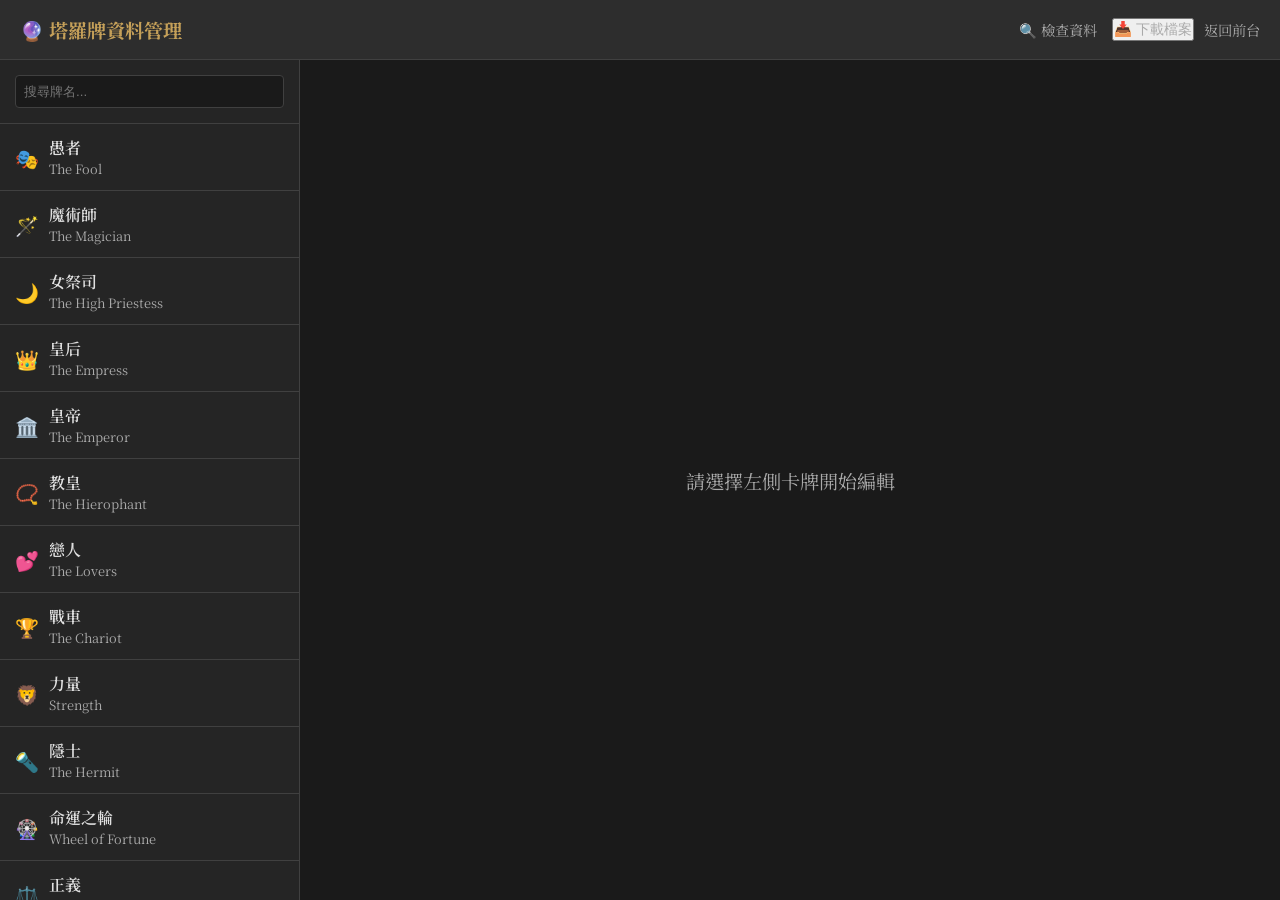
==== admin.html @ 3ba14b0a "Admin功能升級：新增修改校對視窗與資料檢查工具" ====
<!DOCTYPE html>
<html lang="zh-TW">

<head>
    <meta charset="UTF-8">
    <meta name="viewport" content="width=device-width, initial-scale=1.0">
    <title>塔羅牌資料管理後台</title>
    <link href="https://fonts.googleapis.com/css2?family=Noto+Serif+TC:wght@400;600;700&display=swap" rel="stylesheet">
    <link rel="stylesheet" href="css/admin.css">
</head>

<body>
    <div class="admin-container">
        <header class="admin-header">
            <h1 id="adminTitle" style="cursor: pointer; user-select: none;" title="點擊 3 下開啟設定">🔮 塔羅牌資料管理</h1>
            <div class="actions">
                <button id="saveCloudBtn" class="btn-primary" style="display: none;">☁️ 寫入雲端</button>
                <div class="separator" id="cloudSeparator" style="display: none;"></div>
                <a href="check-data.html" target="_blank" class="btn-secondary" title="檢查線上檔案內容">🔍 檢查資料</a>
                <button id="exportBtn" class="btn-secondary">📥 下載檔案</button>
                <a href="index.html" class="btn-link">返回前台</a>
            </div>
        </header>



        <!-- Hidden Config Trigger (Backup) -->
        <button id="configBtn" style="display: none;"></button>

        <!-- Config Modal -->
        <div id="configModal" class="modal hidden">
            <div class="modal-content">
                <h2>⚙️ GitHub API 設定</h2>
                <p class="modal-desc">設定後可直接從後台更新網站資料。</p>

                <div class="form-group">
                    <label>GitHub Personal Access Token</label>
                    <input type="password" id="githubToken" class="form-control" placeholder="ghp_xxxxxxxxxxxx">
                    <small>需要 repo 權限</small>
                </div>

                <div class="form-group">
                    <label>GitHub Username</label>
                    <input type="text" id="githubUser" class="form-control" placeholder="username">
                </div>

                <div class="form-group">
                    <label>Repository Name</label>
                    <input type="text" id="githubRepo" class="form-control" placeholder="fortune-teller">
                </div>

                <div class="modal-actions">
                    <button id="saveConfigBtn" class="btn-primary">儲存設定</button>
                    <button id="closeConfigBtn" class="btn-secondary">關閉</button>
                </div>
            </div>
        </div>

        <!-- Review Modal -->
        <div id="reviewModal" class="modal hidden">
            <div class="modal-content review-modal-content">
                <h2>📋 確認修改內容</h2>
                <p class="modal-desc">以下是本次修訂的牌卡，請勾選您要同步到雲端的項目：</p>

                <div class="review-header">
                    <label class="checkbox-label">
                        <input type="checkbox" id="selectAllCheckbox" checked> 全選
                    </label>
                    <span id="changeCount">共 0 項修改</span>
                </div>

                <div class="review-list" id="reviewList">
                    <!-- JS populate items -->
                </div>

                <div class="modal-actions">
                    <button id="confirmUploadBtn" class="btn-primary">確認寫入雲端</button>
                    <button id="cancelUploadBtn" class="btn-secondary">取消</button>
                </div>
            </div>
        </div>

        <div class="main-content">
            <!-- 左側列表 -->
            <div class="card-list-panel">
                <div class="search-box">
                    <input type="text" id="searchInput" placeholder="搜尋牌名...">
                </div>
                <div class="card-list" id="cardList">
                    <!-- JS 生成列表 -->
                </div>
            </div>

            <!-- 右側編輯區 -->
            <div class="edit-panel" id="editPanel">
                <div class="empty-state">請選擇左側卡牌開始編輯</div>

                <form id="editForm" class="edit-form hidden">
                    <div class="form-header">
                        <div class="card-preview">
                            <span class="edit-symbol" id="editSymbolDisplay">🎴</span>
                            <h2 id="editCardName">卡牌名稱</h2>
                        </div>
                        <span class="card-id" id="editCardId">ID: 0</span>
                    </div>

                    <div class="form-group">
                        <label>卡牌圖示 (Emoji)</label>
                        <input type="text" id="inputSymbol" class="form-control symbol-input">
                    </div>

                    <div class="form-row">
                        <div class="form-group">
                            <label>中文名稱</label>
                            <input type="text" id="inputName" class="form-control">
                        </div>
                        <div class="form-group">
                            <label>英文名稱</label>
                            <input type="text" id="inputNameEn" class="form-control">
                        </div>
                    </div>

                    <div class="divider">⬆️ 正位含意 (Upright)</div>

                    <div class="form-group">
                        <label>關鍵字 (用逗號 , 分隔)</label>
                        <input type="text" id="inputUprightKeywords" class="form-control">
                    </div>

                    <div class="form-group">
                        <label>詳細解釋</label>
                        <textarea id="inputUprightDesc" class="form-control" rows="4"></textarea>
                    </div>

                    <div class="divider">⬇️ 逆位含意 (Reversed)</div>

                    <div class="form-group">
                        <label>關鍵字 (用逗號 , 分隔)</label>
                        <input type="text" id="inputReversedKeywords" class="form-control">
                    </div>

                    <div class="form-group">
                        <label>詳細解釋</label>
                        <textarea id="inputReversedDesc" class="form-control" rows="4"></textarea>
                    </div>

                    <div class="form-actions">
                        <button type="submit" class="btn-save">💾 暫存修改</button>
                        <span class="save-hint">修改後請點擊右上角「寫入雲端」更新網站</span>
                    </div>
                </form>
            </div>
        </div>
    </div>

    <!-- 原始資料 -->
    <script src="js/tarot-data.js"></script>
    <!-- 後台邏輯 -->
    <script src="js/admin.js"></script>
</body>

</html>
---- css/admin.css ----
:root {
    --bg-dark: #1a1a1a;
    --bg-panel: #2d2d2d;
    --text-primary: #e0e0e0;
    --text-secondary: #aaaaaa;
    --accent-gold: #C5A059;
    --accent-blue: #4a90e2;
    --border-color: #404040;
}

* {
    box-sizing: border-box;
    margin: 0;
    padding: 0;
}

body {
    font-family: 'Noto Serif TC', sans-serif;
    background-color: var(--bg-dark);
    color: var(--text-primary);
    height: 100vh;
    overflow: hidden;
}

.admin-container {
    display: flex;
    flex-direction: column;
    height: 100%;
}

/* Header */
.admin-header {
    height: 60px;
    background-color: var(--bg-panel);
    border-bottom: 1px solid var(--border-color);
    display: flex;
    justify-content: space-between;
    align-items: center;
    padding: 0 20px;
}

.admin-header h1 {
    font-size: 1.2rem;
    color: var(--accent-gold);
}

.btn-primary {
    background: var(--accent-gold);
    color: #1a0a2e;
    border: none;
    padding: 8px 16px;
    border-radius: 4px;
    cursor: pointer;
    font-weight: 700;
    font-family: inherit;
}

.btn-primary:hover {
    opacity: 0.9;
}

.btn-secondary {
    color: var(--text-secondary);
    text-decoration: none;
    margin-left: 15px;
    font-size: 0.9rem;
}

/* Layout */
.main-content {
    display: flex;
    flex: 1;
    overflow: hidden;
}

/* Left Sidebar */
.card-list-panel {
    width: 300px;
    background-color: #252525;
    border-right: 1px solid var(--border-color);
    display: flex;
    flex-direction: column;
}

.search-box {
    padding: 15px;
    border-bottom: 1px solid var(--border-color);
}

.search-box input {
    width: 100%;
    padding: 8px;
    background: #1a1a1a;
    border: 1px solid var(--border-color);
    color: var(--text-primary);
    border-radius: 4px;
}

.card-list {
    flex: 1;
    overflow-y: auto;
}

.card-item {
    padding: 12px 15px;
    border-bottom: 1px solid var(--border-color);
    cursor: pointer;
    display: flex;
    align-items: center;
    gap: 10px;
    transition: background 0.2s;
}

.card-item:hover {
    background-color: #333;
}

.card-item.active {
    background-color: rgba(197, 160, 89, 0.2);
    border-left: 3px solid var(--accent-gold);
}

.item-symbol {
    font-size: 1.2rem;
}

.item-info {
    display: flex;
    flex-direction: column;
}

.item-name {
    font-weight: 600;
}

.item-name-en {
    font-size: 0.8rem;
    color: var(--text-secondary);
}

/* Right Edit Panel */
.edit-panel {
    flex: 1;
    padding: 30px;
    overflow-y: auto;
    background-color: var(--bg-dark);
}

.edit-form {
    max-width: 800px;
    margin: 0 auto;
}

.edit-form.hidden {
    display: none;
}

.empty-state {
    height: 100%;
    display: flex;
    align-items: center;
    justify-content: center;
    color: var(--text-secondary);
    font-size: 1.2rem;
}

.form-header {
    display: flex;
    justify-content: space-between;
    align-items: center;
    margin-bottom: 30px;
    padding-bottom: 15px;
    border-bottom: 1px solid var(--border-color);
}

.card-preview {
    display: flex;
    align-items: center;
    gap: 15px;
}

.edit-symbol {
    font-size: 3rem;
    background: #333;
    width: 60px;
    height: 60px;
    display: flex;
    align-items: center;
    justify-content: center;
    border-radius: 8px;
    border: 1px solid var(--border-color);
}

.card-id {
    color: var(--text-secondary);
    font-family: monospace;
}

.form-group {
    margin-bottom: 20px;
}

.form-row {
    display: flex;
    gap: 20px;
}

.form-row .form-group {
    flex: 1;
}

label {
    display: block;
    margin-bottom: 8px;
    color: var(--text-secondary);
    font-size: 0.9rem;
}

.form-control {
    width: 100%;
    padding: 10px;
    background: #252525;
    border: 1px solid var(--border-color);
    color: var(--text-primary);
    border-radius: 4px;
    font-family: inherit;
    font-size: 1rem;
}

.form-control:focus {
    outline: none;
    border-color: var(--accent-gold);
}

textarea.form-control {
    line-height: 1.6;
    resize: vertical;
}

.symbol-input {
    font-size: 1.5rem;
    width: 80px;
    text-align: center;
}

.divider {
    color: var(--accent-gold);
    font-weight: 700;
    margin: 30px 0 20px;
    padding-bottom: 10px;
    border-bottom: 1px dashed var(--border-color);
}

.form-actions {
    margin-top: 30px;
    padding-top: 20px;
    border-top: 1px solid var(--border-color);
    display: flex;
    align-items: center;
    gap: 15px;
}

.btn-save {
    background: var(--accent-blue);
    color: white;
    border: none;
    padding: 10px 24px;
    border-radius: 4px;
    cursor: pointer;
    font-size: 1rem;
    font-weight: 600;
}

.btn-save:hover {
    opacity: 0.9;
}


/* Config & Cloud */
.separator {
    width: 1px;
    height: 24px;
    background: var(--border-color);
    margin: 0 10px;
}

.actions {
    display: flex;
    align-items: center;
}

.btn-link {
    color: var(--text-secondary);
    text-decoration: none;
    margin-left: 10px;
    font-size: 0.9rem;
    white-space: nowrap;
}

.btn-link:hover {
    color: var(--text-primary);
}

/* Modal */
.modal {
    position: fixed;
    top: 0;
    left: 0;
    width: 100%;
    height: 100%;
    background: rgba(0, 0, 0, 0.7);
    display: flex;
    justify-content: center;
    align-items: center;
    z-index: 1000;
    backdrop-filter: blur(5px);
}

.modal.hidden {
    display: none;
}

.modal-content {
    background: var(--bg-panel);
    padding: 30px;
    border-radius: 8px;
    width: 450px;
    box-shadow: 0 10px 25px rgba(0, 0, 0, 0.5);
    border: 1px solid var(--border-color);
}

.modal-content h2 {
    color: var(--accent-gold);
    margin-bottom: 10px;
}

.modal-desc {
    color: var(--text-secondary);
    margin-bottom: 25px;
    font-size: 0.9rem;
}

.modal-actions {
    display: flex;
    justify-content: flex-end;
    gap: 15px;
    margin-top: 25px;
}

small {
    display: block;
    margin-top: 5px;
    color: #666;
    font-size: 0.8rem;
}

/* Review Modal */
.review-modal-content {
    width: 600px;
    max-height: 80vh;
    display: flex;
    flex-direction: column;
}

.review-header {
    display: flex;
    justify-content: space-between;
    align-items: center;
    padding-bottom: 10px;
    border-bottom: 1px solid var(--border-color);
    margin-bottom: 15px;
}

.checkbox-label {
    display: flex;
    align-items: center;
    gap: 8px;
    cursor: pointer;
    font-weight: 600;
}

.review-list {
    flex: 1;
    overflow-y: auto;
    margin-bottom: 20px;
    border: 1px solid var(--border-color);
    border-radius: 4px;
    background: #222;
}

.review-item {
    display: flex;
    align-items: center;
    padding: 12px;
    border-bottom: 1px solid var(--border-color);
    gap: 12px;
}

.review-item:last-child {
    border-bottom: none;
}

.review-item:hover {
    background: #2a2a2a;
}

.review-item-info {
    flex: 1;
}

.review-item-title {
    font-weight: 700;
    color: var(--accent-gold);
}

.review-item-changes {
    font-size: 0.85rem;
    color: var(--text-secondary);
    margin-top: 4px;
}

.change-tag {
    display: inline-block;
    background: rgba(76, 175, 80, 0.2);
    color: #81C784;
    padding: 2px 6px;
    border-radius: 4px;
    margin-right: 5px;
}
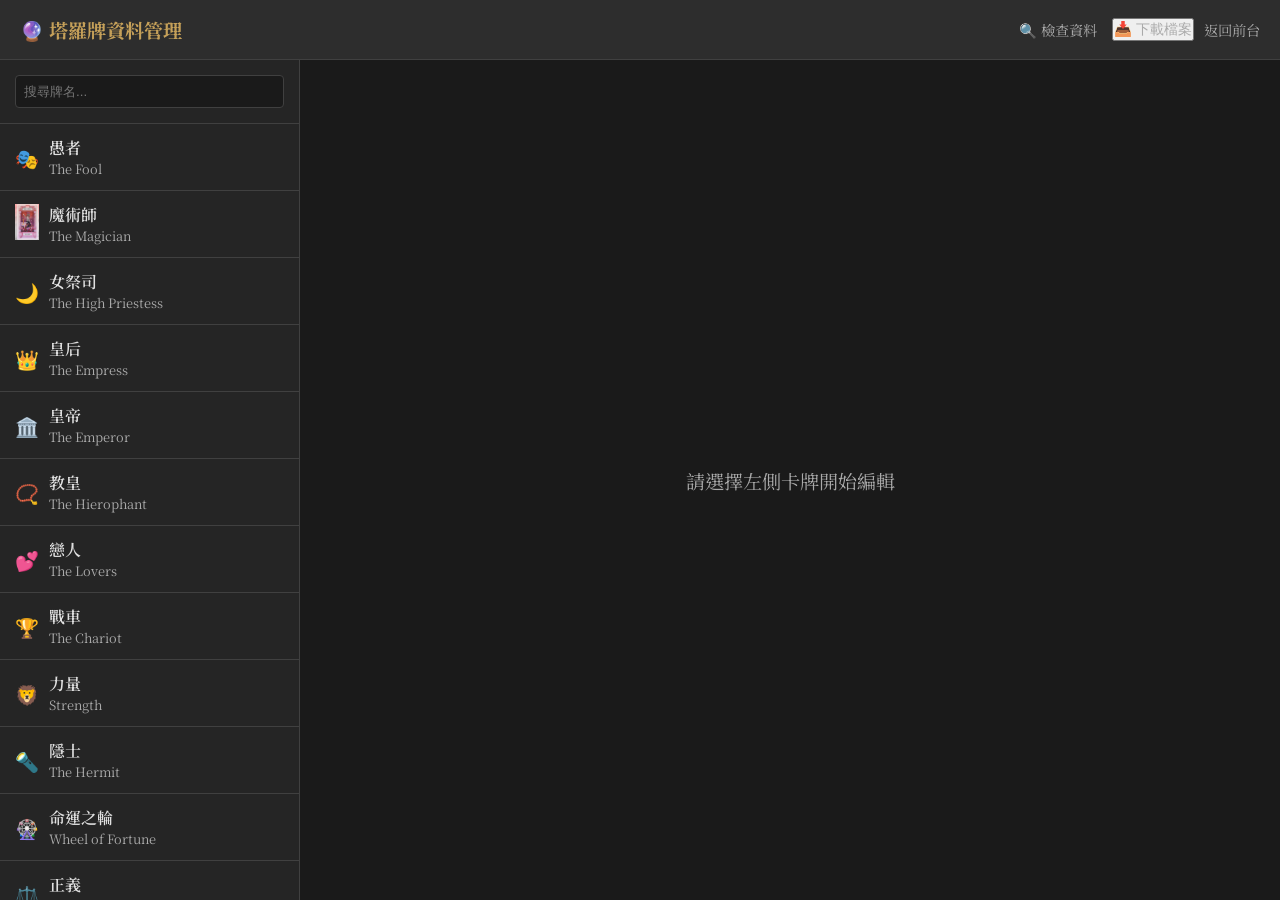
==== commit b50f2330: "Admin功能升級：新增設定分享連結(Magic Link)功能" ====
--- a/admin.html
+++ b/admin.html
@@ -50,6 +50,7 @@
                 </div>
 
                 <div class="modal-actions">
+                    <button id="shareConfigBtn" class="btn-secondary" style="margin-right: auto;">🔗 複製設定連結</button>
                     <button id="saveConfigBtn" class="btn-primary">儲存設定</button>
                     <button id="closeConfigBtn" class="btn-secondary">關閉</button>
                 </div>
@@ -97,57 +98,70 @@
 
                 <form id="editForm" class="edit-form hidden">
                     <div class="form-header">
-                        <div class="card-preview">
-                            <span class="edit-symbol" id="editSymbolDisplay">🎴</span>
-                            <h2 id="editCardName">卡牌名稱</h2>
+                        <div class="form-header">
+                            <div class="card-preview">
+                                <h2 id="editCardName">卡牌名稱</h2>
+                            </div>
+                            <span class="card-id" id="editCardId">ID: 0</span>
                         </div>
-                        <span class="card-id" id="editCardId">ID: 0</span>
-                    </div>
 
-                    <div class="form-group">
-                        <label>卡牌圖示 (Emoji)</label>
-                        <input type="text" id="inputSymbol" class="form-control symbol-input">
-                    </div>
+                        <div class="form-group">
+                            <label>卡牌圖像</label>
+                            <div class="image-upload-container">
+                                <div class="current-image" id="imagePreviewBox">
+                                    <span class="placeholder-emoji" id="editSymbolDisplay">🎴</span>
+                                    <img id="editImageDisplay" class="preview-img hidden" src="" alt="Card Image">
+                                </div>
+                                <div class="upload-controls">
+                                    <input type="file" id="inputImage" accept="image/*" class="file-input">
+                                    <div class="symbol-fallback">
+                                        <label>或使用 Emoji 替代</label>
+                                        <input type="text" id="inputSymbol" class="form-control symbol-input"
+                                            placeholder="🎴">
+                                    </div>
+                                </div>
+                            </div>
+                        </div>
 
-                    <div class="form-row">
+                        <div class="form-row">
+                            <div class="form-group">
+                                <label>中文名稱</label>
+                                <input type="text" id="inputName" class="form-control">
+                            </div>
+                            <div class="form-group">
+                                <label>英文名稱</label>
+                                <input type="text" id="inputNameEn" class="form-control">
+                            </div>
+                        </div>
+
+                        <div class="divider">⬆️ 正位含意 (Upright)</div>
+
                         <div class="form-group">
-                            <label>中文名稱</label>
-                            <input type="text" id="inputName" class="form-control">
+                            <label>關鍵字 (用逗號 , 分隔)</label>
+                            <input type="text" id="inputUprightKeywords" class="form-control">
                         </div>
+
                         <div class="form-group">
-                            <label>英文名稱</label>
-                            <input type="text" id="inputNameEn" class="form-control">
+                            <label>詳細解釋</label>
+                            <textarea id="inputUprightDesc" class="form-control" rows="4"></textarea>
                         </div>
-                    </div>
 
-                    <div class="divider">⬆️ 正位含意 (Upright)</div>
+                        <div class="divider">⬇️ 逆位含意 (Reversed)</div>
 
-                    <div class="form-group">
-                        <label>關鍵字 (用逗號 , 分隔)</label>
-                        <input type="text" id="inputUprightKeywords" class="form-control">
-                    </div>
+                        <div class="form-group">
+                            <label>關鍵字 (用逗號 , 分隔)</label>
+                            <input type="text" id="inputReversedKeywords" class="form-control">
+                        </div>
 
-                    <div class="form-group">
-                        <label>詳細解釋</label>
-                        <textarea id="inputUprightDesc" class="form-control" rows="4"></textarea>
-                    </div>
+                        <div class="form-group">
+                            <label>詳細解釋</label>
+                            <textarea id="inputReversedDesc" class="form-control" rows="4"></textarea>
+                        </div>
 
-                    <div class="divider">⬇️ 逆位含意 (Reversed)</div>
-
-                    <div class="form-group">
-                        <label>關鍵字 (用逗號 , 分隔)</label>
-                        <input type="text" id="inputReversedKeywords" class="form-control">
-                    </div>
-
-                    <div class="form-group">
-                        <label>詳細解釋</label>
-                        <textarea id="inputReversedDesc" class="form-control" rows="4"></textarea>
-                    </div>
-
-                    <div class="form-actions">
-                        <button type="submit" class="btn-save">💾 暫存修改</button>
-                        <span class="save-hint">修改後請點擊右上角「寫入雲端」更新網站</span>
-                    </div>
+                        <div class="form-actions">
+                            <button type="submit" class="btn-save">💾 暫存修改</button>
+                            <span class="save-hint">修改後請點擊右上角「寫入雲端」更新網站</span>
+                        </div>
                 </form>
             </div>
         </div>
--- a/css/admin.css
+++ b/css/admin.css
@@ -426,4 +426,53 @@
     padding: 2px 6px;
     border-radius: 4px;
     margin-right: 5px;
+}
+
+/* Image Upload */
+.image-upload-container {
+    display: flex;
+    gap: 20px;
+    align-items: flex-start;
+    background: #252525;
+    padding: 15px;
+    border-radius: 6px;
+    border: 1px solid var(--border-color);
+}
+
+.current-image {
+    width: 100px;
+    height: 150px;
+    background: #1a1a1a;
+    border: 1px dashed var(--border-color);
+    border-radius: 6px;
+    display: flex;
+    justify-content: center;
+    align-items: center;
+    overflow: hidden;
+}
+
+.placeholder-emoji {
+    font-size: 3rem;
+}
+
+.preview-img {
+    width: 100%;
+    height: 100%;
+    object-fit: cover;
+}
+
+.preview-img.hidden {
+    display: none;
+}
+
+.upload-controls {
+    flex: 1;
+    display: flex;
+    flex-direction: column;
+    gap: 15px;
+}
+
+.symbol-fallback {
+    border-top: 1px solid var(--border-color);
+    padding-top: 15px;
 }
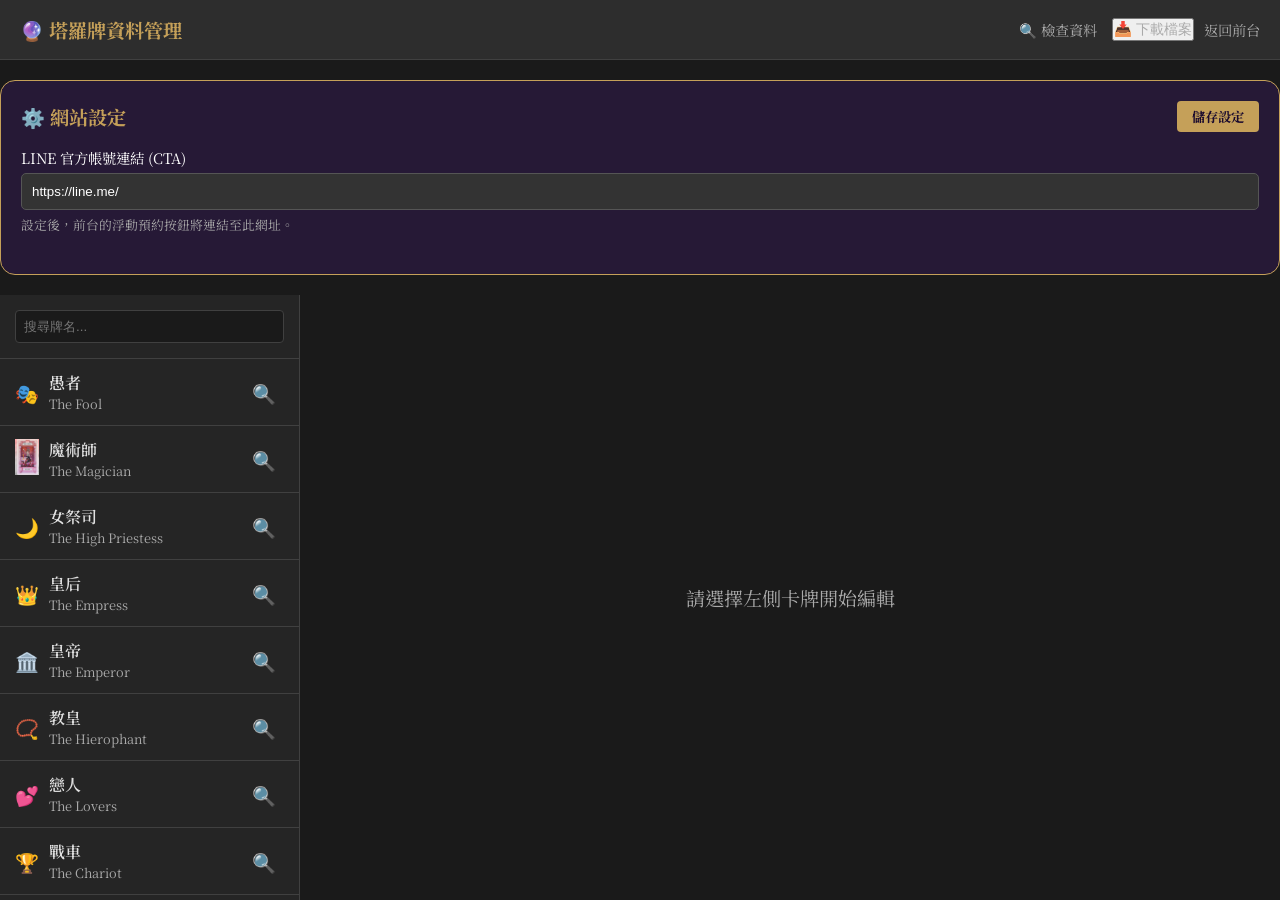
==== commit 1bab8d2b: "feat: implement site settings for configurable LINE CTA and layout fix" ====
--- a/admin.html
+++ b/admin.html
@@ -22,7 +22,20 @@
             </div>
         </header>
 
-
+        <!-- Site Settings Panel -->
+        <div class="admin-section settings-section"
+            style="background: rgba(42, 26, 62, 0.8); padding: 20px; border-radius: 15px; margin-bottom: 20px; margin-top: 20px; border: 1px solid var(--accent-gold);">
+            <div style="display: flex; justify-content: space-between; align-items: center; margin-bottom: 15px;">
+                <h2 style="color: var(--accent-gold); font-size: 1.2rem; margin: 0;">⚙️ 網站設定</h2>
+                <button id="saveSiteConfigBtn" class="btn-primary" style="padding: 6px 15px;">儲存設定</button>
+            </div>
+            <div class="form-group">
+                <label style="display:block; color: #fff; margin-bottom: 5px;">LINE 官方帳號連結 (CTA)</label>
+                <input type="text" id="configLineUrl" placeholder="https://line.me/..."
+                    style="width: 100%; padding: 10px; background: #333; color: #fff; border-radius: 5px; border: 1px solid #555;">
+                <small style="color: #aaa; margin-top: 5px; display: block;">設定後，前台的浮動預約按鈕將連結至此網址。</small>
+            </div>
+        </div>
 
         <!-- Hidden Config Trigger (Backup) -->
         <button id="configBtn" style="display: none;"></button>
@@ -98,70 +111,61 @@
 
                 <form id="editForm" class="edit-form hidden">
                     <div class="form-header">
-                        <div class="form-header">
-                            <div class="card-preview">
-                                <h2 id="editCardName">卡牌名稱</h2>
+                        <div class="card-preview">
+                            <h2 id="editCardName">卡牌名稱</h2>
+                        </div>
+                        <span class="card-id" id="editCardId">ID: 0</span>
+                    </div>
+
+                    <div class="form-group">
+                        <label>卡牌圖像 (點擊更換)</label>
+                        <div class="image-upload-container">
+                            <div class="current-image clickable" id="imagePreviewBox" title="點擊更換圖片">
+                                <span class="placeholder-emoji" id="editSymbolDisplay">🎴</span>
+                                <img id="editImageDisplay" class="preview-img hidden" src="" alt="Card Image">
                             </div>
-                            <span class="card-id" id="editCardId">ID: 0</span>
-                        </div>
-
+                        </div>
+                    </div>
+
+                    <div class="form-row">
                         <div class="form-group">
-                            <label>卡牌圖像</label>
-                            <div class="image-upload-container">
-                                <div class="current-image" id="imagePreviewBox">
-                                    <span class="placeholder-emoji" id="editSymbolDisplay">🎴</span>
-                                    <img id="editImageDisplay" class="preview-img hidden" src="" alt="Card Image">
-                                </div>
-                                <div class="upload-controls">
-                                    <input type="file" id="inputImage" accept="image/*" class="file-input">
-                                    <div class="symbol-fallback">
-                                        <label>或使用 Emoji 替代</label>
-                                        <input type="text" id="inputSymbol" class="form-control symbol-input"
-                                            placeholder="🎴">
-                                    </div>
-                                </div>
-                            </div>
-                        </div>
-
-                        <div class="form-row">
-                            <div class="form-group">
-                                <label>中文名稱</label>
-                                <input type="text" id="inputName" class="form-control">
-                            </div>
-                            <div class="form-group">
-                                <label>英文名稱</label>
-                                <input type="text" id="inputNameEn" class="form-control">
-                            </div>
-                        </div>
-
-                        <div class="divider">⬆️ 正位含意 (Upright)</div>
-
+                            <label>中文名稱</label>
+                            <input type="text" id="inputName" class="form-control">
+                        </div>
                         <div class="form-group">
-                            <label>關鍵字 (用逗號 , 分隔)</label>
-                            <input type="text" id="inputUprightKeywords" class="form-control">
-                        </div>
-
-                        <div class="form-group">
-                            <label>詳細解釋</label>
-                            <textarea id="inputUprightDesc" class="form-control" rows="4"></textarea>
-                        </div>
-
-                        <div class="divider">⬇️ 逆位含意 (Reversed)</div>
-
-                        <div class="form-group">
-                            <label>關鍵字 (用逗號 , 分隔)</label>
-                            <input type="text" id="inputReversedKeywords" class="form-control">
-                        </div>
-
-                        <div class="form-group">
-                            <label>詳細解釋</label>
-                            <textarea id="inputReversedDesc" class="form-control" rows="4"></textarea>
-                        </div>
-
-                        <div class="form-actions">
-                            <button type="submit" class="btn-save">💾 暫存修改</button>
-                            <span class="save-hint">修改後請點擊右上角「寫入雲端」更新網站</span>
-                        </div>
+                            <label>英文名稱</label>
+                            <input type="text" id="inputNameEn" class="form-control">
+                        </div>
+                    </div>
+
+                    <div class="divider">⬆️ 正位含意 (Upright)</div>
+
+                    <div class="form-group">
+                        <label>關鍵字 (使用逗號 (,) 或頓號 (、) 分隔)</label>
+                        <input type="text" id="inputUprightKeywords" class="form-control">
+                    </div>
+
+                    <div class="form-group">
+                        <label>詳細解釋</label>
+                        <textarea id="inputUprightDesc" class="form-control" rows="4"></textarea>
+                    </div>
+
+                    <div class="divider">⬇️ 逆位含意 (Reversed)</div>
+
+                    <div class="form-group">
+                        <label>關鍵字 (使用逗號 (,) 或頓號 (、) 分隔)</label>
+                        <input type="text" id="inputReversedKeywords" class="form-control">
+                    </div>
+
+                    <div class="form-group">
+                        <label>詳細解釋</label>
+                        <textarea id="inputReversedDesc" class="form-control" rows="4"></textarea>
+                    </div>
+
+                    <div class="form-actions">
+                        <button type="submit" class="btn-save">💾 暫存修改</button>
+                        <span class="save-hint">修改後請點擊右上角「寫入雲端」更新網站</span>
+                    </div>
                 </form>
             </div>
         </div>
@@ -171,6 +175,28 @@
     <script src="js/tarot-data.js"></script>
     <!-- 後台邏輯 -->
     <script src="js/admin.js"></script>
+    <!-- Image Upload Modal -->
+    <div id="imageUploadModal" class="modal hidden">
+        <div class="modal-content">
+            <h2>🖼️ 上傳卡牌圖片</h2>
+            <p class="modal-desc">建議尺寸：400x700px (JPG/WebP)</p>
+
+            <div class="form-group">
+                <label>選擇圖片檔案</label>
+                <input type="file" id="modalInputImage" accept="image/*" class="file-input">
+            </div>
+
+            <div class="symbol-fallback" style="margin-top: 20px;">
+                <label>或使用 Emoji 替代</label>
+                <input type="text" id="modalInputSymbol" class="form-control symbol-input" placeholder="🎴">
+            </div>
+
+            <div class="modal-actions">
+                <button id="confirmImageBtn" class="btn-primary">送出</button>
+                <button id="cancelImageBtn" class="btn-secondary">取消</button>
+            </div>
+        </div>
+    </div>
 </body>
 
 </html>
--- a/css/admin.css
+++ b/css/admin.css
@@ -138,6 +138,27 @@
     color: var(--text-secondary);
 }
 
+.item-actions {
+    margin-left: auto;
+    display: flex;
+    align-items: center;
+}
+
+.preview-btn {
+    text-decoration: none;
+    font-size: 1.2rem;
+    padding: 4px 8px;
+    border-radius: 4px;
+    transition: all 0.2s;
+    color: var(--text-secondary);
+}
+
+.preview-btn:hover {
+    background-color: rgba(255, 255, 255, 0.1);
+    color: var(--accent-gold);
+    transform: scale(1.1);
+}
+
 /* Right Edit Panel */
 .edit-panel {
     flex: 1;
@@ -431,8 +452,8 @@
 /* Image Upload */
 .image-upload-container {
     display: flex;
-    gap: 20px;
-    align-items: flex-start;
+    /* Kept flex, though now single item, allows easy centering if needed */
+    justify-content: center;
     background: #252525;
     padding: 15px;
     border-radius: 6px;
@@ -440,25 +461,49 @@
 }
 
 .current-image {
-    width: 100px;
-    height: 150px;
+    width: 200px;
+    height: 350px;
     background: #1a1a1a;
     border: 1px dashed var(--border-color);
-    border-radius: 6px;
+    border-radius: 8px;
     display: flex;
     justify-content: center;
     align-items: center;
     overflow: hidden;
+    position: relative;
+    transition: border-color 0.2s;
+    box-shadow: 0 4px 6px rgba(0, 0, 0, 0.3);
+}
+
+.current-image.clickable {
+    cursor: pointer;
+}
+
+.current-image.clickable:hover {
+    border-color: var(--accent-gold);
+}
+
+.current-image.clickable:hover::after {
+    content: "更換";
+    position: absolute;
+    bottom: 0;
+    left: 0;
+    width: 100%;
+    background: rgba(0, 0, 0, 0.7);
+    color: white;
+    font-size: 0.8rem;
+    text-align: center;
+    padding: 4px 0;
 }
 
 .placeholder-emoji {
-    font-size: 3rem;
+    font-size: 4rem;
 }
 
 .preview-img {
     width: 100%;
     height: 100%;
-    object-fit: cover;
+    object-fit: contain;
 }
 
 .preview-img.hidden {
@@ -475,4 +520,32 @@
 .symbol-fallback {
     border-top: 1px solid var(--border-color);
     padding-top: 15px;
-}+}
+/* ========================================
+   FIX: Admin Image Preview Regression
+   ======================================== */
+
+/* Isolate Admin Preview from Frontend Styles */
+.preview-img {
+    position: static !important;
+    width: 100% !important;
+    height: 100% !important;
+    max-height: none !important; /* Reset any frontend max-height */
+    object-fit: contain !important; /* Ensure full image visibility */
+    transform: none !important;
+    border-radius: 4px !important;
+    display: block;
+}
+
+.preview-img.hidden {
+    display: none !important;
+}
+
+.current-image {
+    display: flex !important;
+    justify-content: center;
+    align-items: center;
+    overflow: hidden !important;
+    position: relative;
+    background: #2a2a2a; /* Ensure dark background behind transparent images */
+}
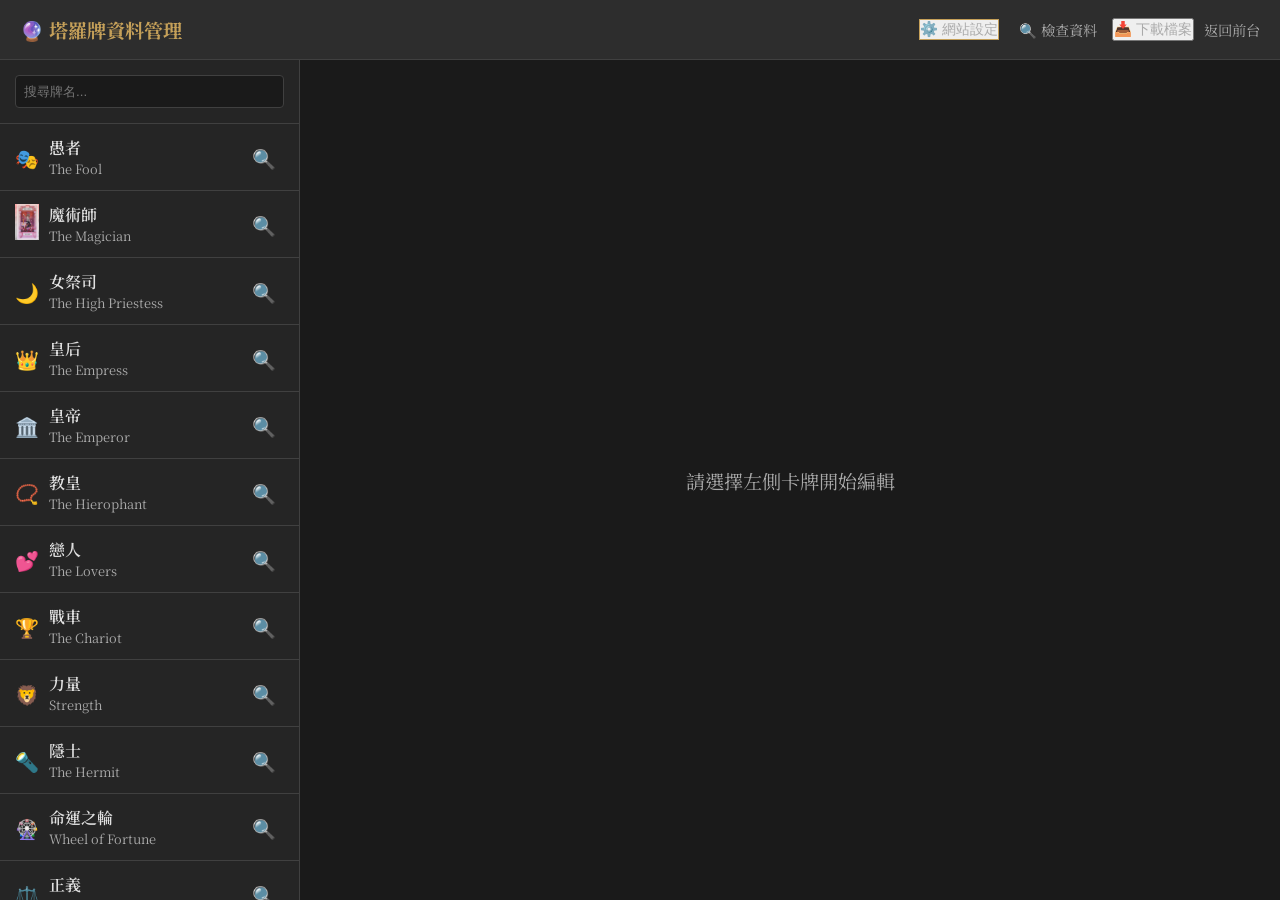
==== commit 4e164424: "refactor: admin settings to modal UI for cleaner experience" ====
--- a/admin.html
+++ b/admin.html
@@ -16,26 +16,15 @@
             <div class="actions">
                 <button id="saveCloudBtn" class="btn-primary" style="display: none;">☁️ 寫入雲端</button>
                 <div class="separator" id="cloudSeparator" style="display: none;"></div>
+                <button id="openSettingsBtn" class="btn-secondary"
+                    style="border: 1px solid var(--accent-gold); margin-right: 5px;">⚙️ 網站設定</button>
                 <a href="check-data.html" target="_blank" class="btn-secondary" title="檢查線上檔案內容">🔍 檢查資料</a>
                 <button id="exportBtn" class="btn-secondary">📥 下載檔案</button>
                 <a href="index.html" class="btn-link">返回前台</a>
             </div>
         </header>
 
-        <!-- Site Settings Panel -->
-        <div class="admin-section settings-section"
-            style="background: rgba(42, 26, 62, 0.8); padding: 20px; border-radius: 15px; margin-bottom: 20px; margin-top: 20px; border: 1px solid var(--accent-gold);">
-            <div style="display: flex; justify-content: space-between; align-items: center; margin-bottom: 15px;">
-                <h2 style="color: var(--accent-gold); font-size: 1.2rem; margin: 0;">⚙️ 網站設定</h2>
-                <button id="saveSiteConfigBtn" class="btn-primary" style="padding: 6px 15px;">儲存設定</button>
-            </div>
-            <div class="form-group">
-                <label style="display:block; color: #fff; margin-bottom: 5px;">LINE 官方帳號連結 (CTA)</label>
-                <input type="text" id="configLineUrl" placeholder="https://line.me/..."
-                    style="width: 100%; padding: 10px; background: #333; color: #fff; border-radius: 5px; border: 1px solid #555;">
-                <small style="color: #aaa; margin-top: 5px; display: block;">設定後，前台的浮動預約按鈕將連結至此網址。</small>
-            </div>
-        </div>
+
 
         <!-- Hidden Config Trigger (Backup) -->
         <button id="configBtn" style="display: none;"></button>
@@ -197,6 +186,26 @@
             </div>
         </div>
     </div>
+
+    <!-- Settings Modal (New) -->
+    <div id="settingsModal" class="modal-overlay" style="display: none;">
+        <div class="modal-content settings-modal-content">
+            <div class="modal-header">
+                <h3>⚙️ 網站全域設定</h3>
+                <span class="close-modal settings-close">&times;</span>
+            </div>
+            <div class="modal-body">
+                <div class="form-group">
+                    <label>LINE 官方帳號連結 (CTA)</label>
+                    <input type="text" id="configLineUrlModal" placeholder="https://line.me/..." class="modal-input">
+                    <small style="color: #888; display:block; margin-top:5px;">使用者點擊「預約老師解盤」時的目標網址。</small>
+                </div>
+            </div>
+            <div class="modal-footer">
+                <button id="saveSettingsBtn" class="action-btn save-btn btn-primary">儲存變更</button>
+            </div>
+        </div>
+    </div>
 </body>
 
 </html>
--- a/css/admin.css
+++ b/css/admin.css
@@ -549,3 +549,71 @@
     position: relative;
     background: #2a2a2a; /* Ensure dark background behind transparent images */
 }
+
+/* ========================================
+   SETTINGS MODAL
+   ======================================== */
+/* Modal Overlay */
+.modal-overlay {
+    position: fixed;
+    top: 0;
+    left: 0;
+    width: 100%;
+    height: 100%;
+    background: rgba(0, 0, 0, 0.7);
+    z-index: 10000;
+    display: flex; /* Flex to center */
+    justify-content: center;
+    align-items: center;
+    backdrop-filter: blur(5px);
+}
+
+/* Modal Content override/extension */
+.settings-modal-content {
+    background: #1a0a2e;
+    border: 2px solid var(--accent-gold);
+    border-radius: 15px;
+    width: 90%;
+    max-width: 500px;
+    box-shadow: 0 0 30px rgba(0, 0, 0, 0.8);
+    animation: modalPop 0.3s cubic-bezier(0.175, 0.885, 0.32, 1.275);
+}
+
+.modal-header {
+    padding: 20px;
+    border-bottom: 1px solid rgba(255, 215, 0, 0.2);
+    display: flex;
+    justify-content: space-between;
+    align-items: center;
+}
+
+.modal-header h3 { color: var(--accent-gold); margin: 0; }
+
+.close-modal {
+    font-size: 1.5rem;
+    cursor: pointer;
+    color: #fff;
+}
+
+.modal-body { padding: 20px; }
+
+.modal-input {
+    width: 100%;
+    padding: 12px;
+    background: rgba(0, 0, 0, 0.3);
+    border: 1px solid #555;
+    border-radius: 6px;
+    color: #fff;
+    margin-top: 5px;
+}
+
+.modal-footer {
+    padding: 20px;
+    text-align: right;
+    border-top: 1px solid rgba(255, 215, 0, 0.2);
+}
+
+@keyframes modalPop {
+    from { transform: scale(0.8); opacity: 0; }
+    to { transform: scale(1); opacity: 1; }
+}
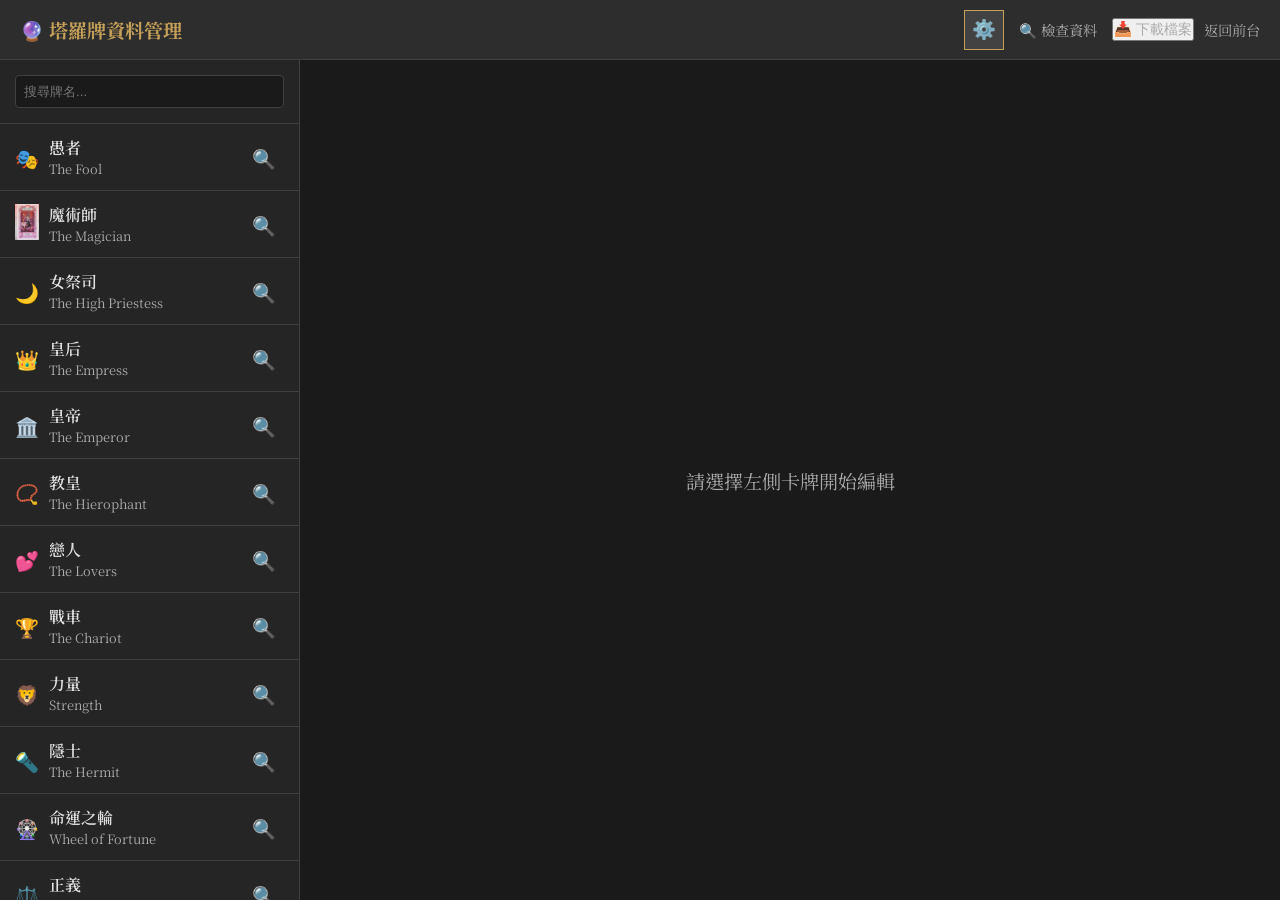
==== commit 8c82728a: "style: responsive bottom-right CTA and gear icon for admin settings" ====
--- a/admin.html
+++ b/admin.html
@@ -16,8 +16,10 @@
             <div class="actions">
                 <button id="saveCloudBtn" class="btn-primary" style="display: none;">☁️ 寫入雲端</button>
                 <div class="separator" id="cloudSeparator" style="display: none;"></div>
-                <button id="openSettingsBtn" class="btn-secondary"
-                    style="border: 1px solid var(--accent-gold); margin-right: 5px;">⚙️ 網站設定</button>
+                <button id="openSettingsBtn" class="action-btn" title="網站設定"
+                    style="background: rgba(255,255,255,0.1); border: 1px solid var(--accent-gold); width: 40px; height: 40px; padding: 0; display: inline-flex; justify-content: center; align-items: center; font-size: 1.2rem;">
+                    ⚙️
+                </button>
                 <a href="check-data.html" target="_blank" class="btn-secondary" title="檢查線上檔案內容">🔍 檢查資料</a>
                 <button id="exportBtn" class="btn-secondary">📥 下載檔案</button>
                 <a href="index.html" class="btn-link">返回前台</a>
@@ -197,7 +199,7 @@
             <div class="modal-body">
                 <div class="form-group">
                     <label>LINE 官方帳號連結 (CTA)</label>
-                    <input type="text" id="configLineUrlModal" placeholder="https://line.me/..." class="modal-input">
+                    <input type="text" id="configLineUrl" placeholder="https://line.me/..." class="modal-input">
                     <small style="color: #888; display:block; margin-top:5px;">使用者點擊「預約老師解盤」時的目標網址。</small>
                 </div>
             </div>
